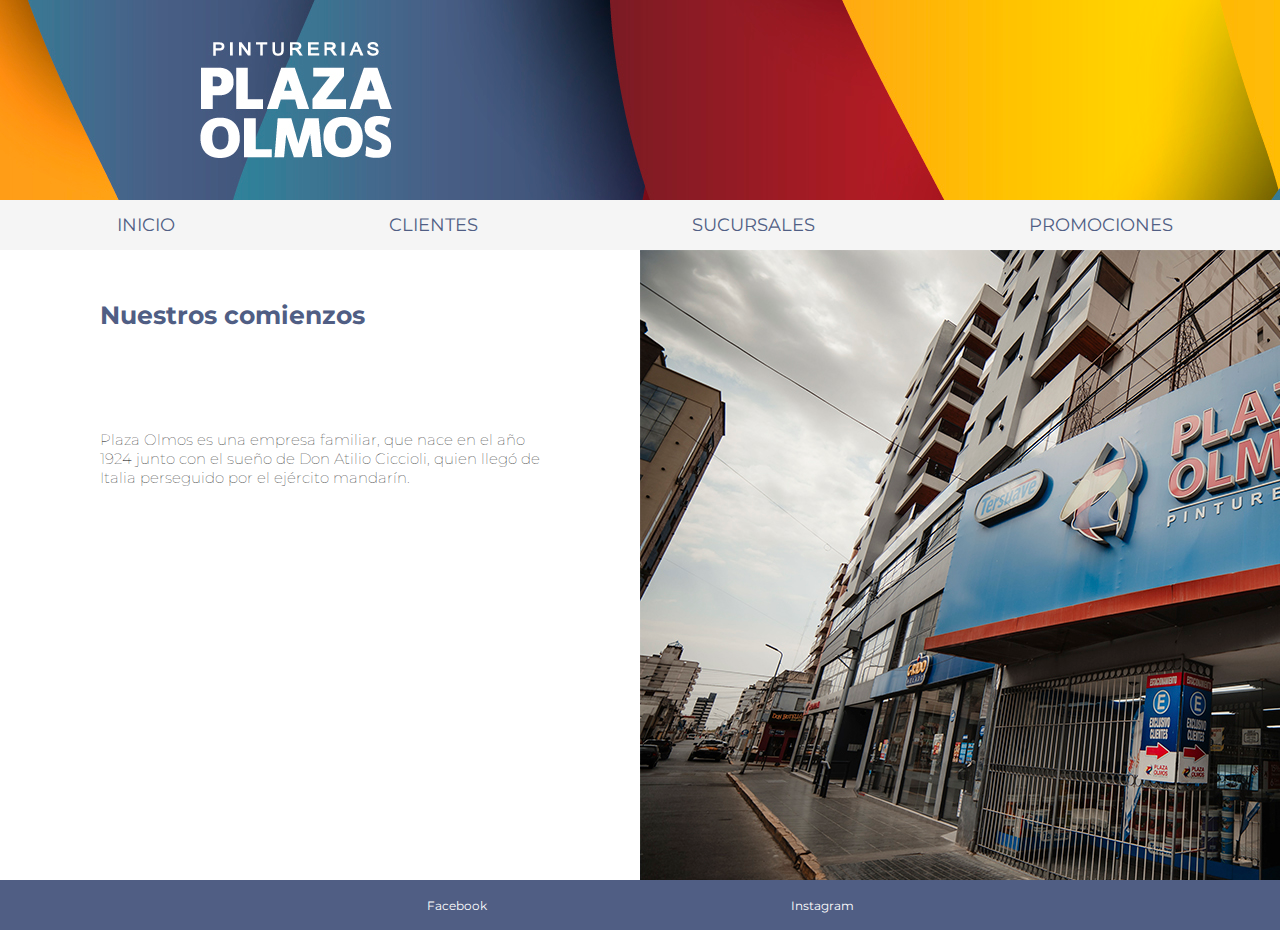
==== index.html @ 89511b29 "first commit" ====
<!DOCTYPE html>
<html lang="en">
<head>
    <meta charset="UTF-8">
    <meta http-equiv="X-UA-Compatible" content="IE=edge">
    <meta name="viewport" content="width=device-width, initial-scale=1.0">
    <title>Pinturerías Plaza Olmos</title>
    <link rel="shortcut icon" href="imagenes/logo-01.jpg">
    <link rel="stylesheet" href="estilos.css"> <!-- archivo de estilos -->
</head>
<body>
    <header>
        <img src="./imagenes/plazaolmos-02.jpg" alt="Logo Plaza Olmos"> <!-- foto header -->
    </header>
    <nav>
        <ul>
        <li><a href="index.html">INICIO</a></li>
        <li><a href="./pages/nuestrosClientes.html">CLIENTES</a></li>    
        <li><a href="./pages/sucursales.html">SUCURSALES</a></li>
        <li><a href="./pages/promociones.html">PROMOCIONES</a></li>
        <li><a href="./pages/contacto.html">CONTACTO</a></li>
        </ul>
    </nav>
    <main>
        <article>
            <h1>Nuestros comienzos</h1>
            <p class="p__inicio">Plaza Olmos es una empresa familiar, que nace en el año 1924 junto con el sueño de Don Atilio Ciccioli, quien llegó de Italia perseguido por el ejército mandarín.
            </p>
        </article>
        <aside class="imagenes">
            <img src="./imagenes/sucursalOlmos1.jpg" alt="hombre atendiendo al público">
        </aside>
    </main>
    <footer>
        <ul>
        <li><a href="https://www.facebook.com/pintureriaplazaolmos">Facebook</a></li>    
        <li><a href="https://www.instagram.com/plazaolmospinturerias/">Instagram</a></li>
        </ul>
    </footer>
</body>
</html>
---- estilos.css ----
@import url('https://fonts.googleapis.com/css2?family=Montserrat:wght@800&display=swap');

*{
    margin: 0;
    padding: 0;
}

body{
    background-color: white;

}

header{
    width: 100%;
    height: 200px;
    background-repeat: no-repeat;
    background-image: url(./imagenes/plazaolmos-02.jpg)
}

/*barra menu*/

nav{
    display: flex;
    flex-wrap: nowrap;
    justify-content: center;
    background-color: whitesmoke;
    height: 50px;
    width: 100%;
    line-height: 50px;
    word-spacing: 200px;
    text-align: center;
}

nav a{
    color: #505e84;
    text-decoration: none;
    text-transform: uppercase;
    margin-left: 10px;
    font-size: 18px;
}

nav li{
    list-style: none;
    font-family: 'Montserrat', sans-serif;
    display: inline-block;
}

/*main*/

main{
    display: flex;
    width: 100%;
    height: 630px;
    background-color: white;
}

main article{
    width: 50%;
    height: 100%;
    background-color: white;
    overflow: hidden;
}

main aside{
    display: block;
    width: 50%;
    height: 100%;
}

main div{
    display: flex;
    flex-direction: row;
    justify-content: space-between;
    flex-wrap: nowrap;
    height: 50px;
    width: 100%;
    margin: 50px;
}

main section{
    display: flex;
    flex-direction: row;
    justify-content: space-between;
    flex-wrap: nowrap;
}


.imagenes{
    width: 50%;
    height: 100%;
    background-repeat: no-repeat;
    overflow: hidden;
}

/*footer*/

footer{
    display: flex;
    flex-wrap: nowrap;
    justify-content: center;
    height: 50px;
    width: 100%;
    background-color: #505e84;
    color: white;
    text-align: center;
    vertical-align: center;
    display: inline-block;
    line-height: 50px;
    word-spacing: 300px;
    position: static;
    bottom: 0;
}

footer ul li{
    display: inline-block;
    font-family: 'Montserrat', sans-serif;
    text-decoration: none;
    font-size: 12px;
}

footer ul li a{
    text-decoration: none;
    color: white;
}

h1{
    color: #505e84;
    text-align: left;
    font-size: 25px;
    font-family: 'Montserrat', sans-serif; 
    background-color: white;
    padding-left: 100px;
    padding-top: 50px;

}

h2{
    color: #505e84;
    text-align: center;
    font-size: 40px;
    font-family: 'Montserrat', sans-serif; 
    padding: 50px;
}


.cliente2{
    width: 33,33%;
    height: 800px;
    marging margin-left: 33,33%;
    background-color: white;   
}

.cliente3{
    width: 33,33%;
    height: 800px;
    background-color: white;   
}

.formulario{
    height: 220px
}

.p__inicio{
    color: black;
    font-size: 15px;
    font-family: 'Montserrat', sans-serif;
    font-weight: 100;
    margin: 100px;
}

.main__imagenes{
    padding: 20px;
}
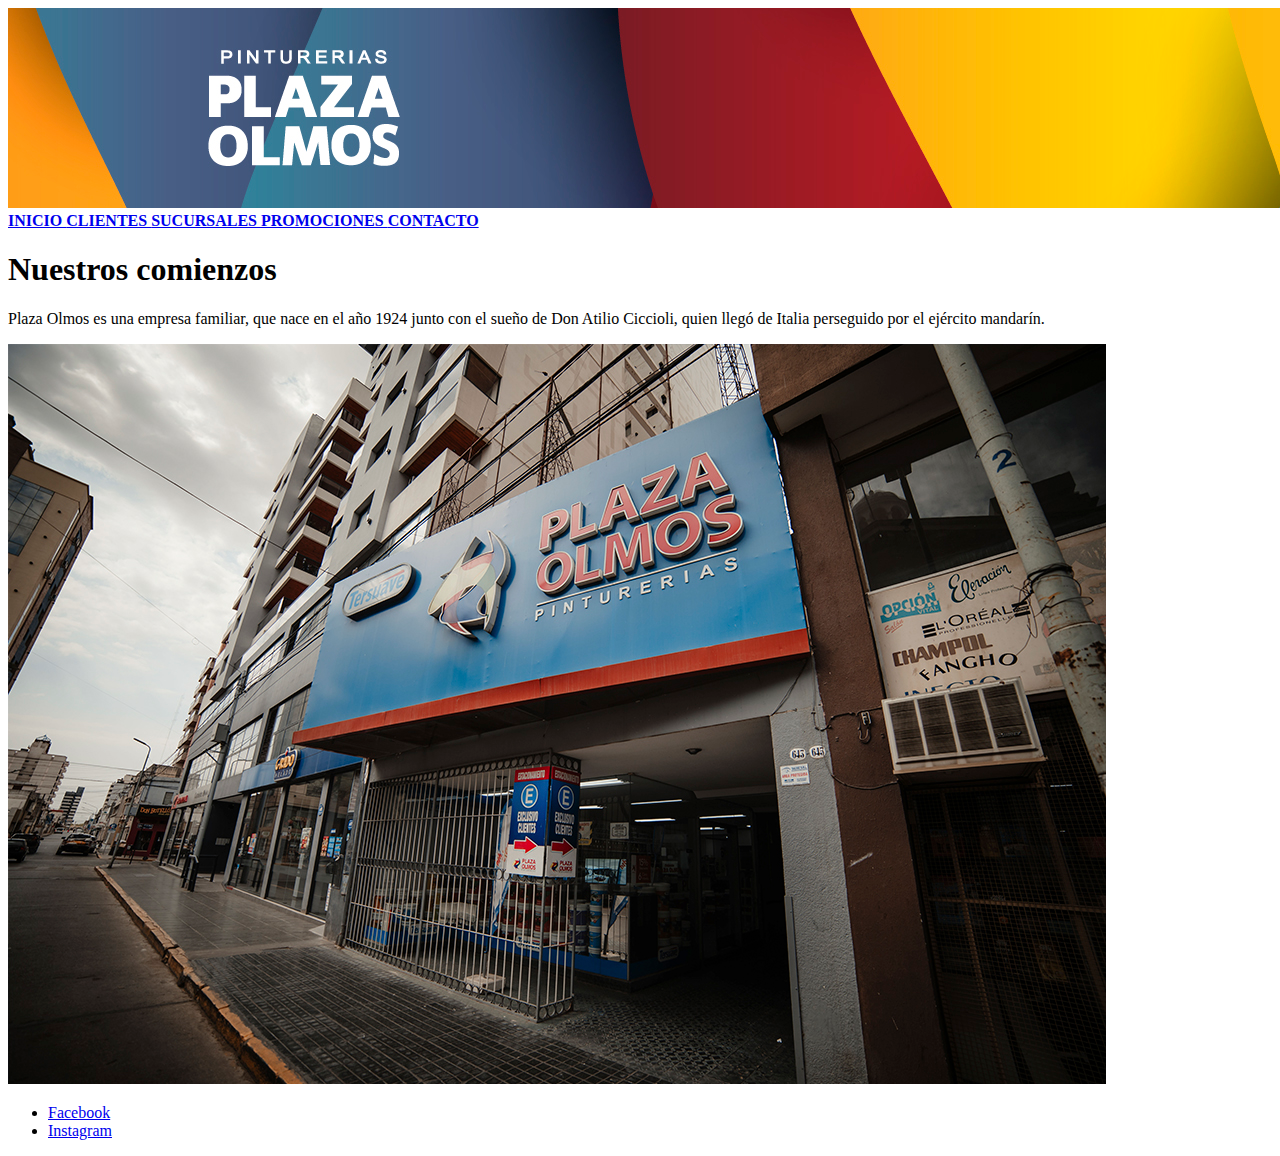
==== commit de10d34e: "second commit" ====
--- a/index.html
+++ b/index.html
@@ -6,21 +6,22 @@
     <meta name="viewport" content="width=device-width, initial-scale=1.0">
     <title>Pinturerías Plaza Olmos</title>
     <link rel="shortcut icon" href="imagenes/logo-01.jpg">
-    <link rel="stylesheet" href="estilos.css"> <!-- archivo de estilos -->
+    <link href="https://cdn.jsdelivr.net/npm/bootstrap@5.2.1/dist/css/bootstrap.min.css" rel="stylesheet" integrity="sha384-iYQeCzEYFbKjA/T2uDLTpkwGzCiq6soy8tYaI1GyVh/UjpbCx/TYkiZhlZB6+fzT" crossorigin="anonymous">
+    <script src="https://cdn.jsdelivr.net/npm/bootstrap@5.2.1/dist/js/bootstrap.bundle.min.js" integrity="sha384-u1OknCvxWvY5kfmNBILK2hRnQC3Pr17a+RTT6rIHI7NnikvbZlHgTPOOmMi466C8" crossorigin="anonymous"></script>
 </head>
-<body>
     <header>
-        <img src="./imagenes/plazaolmos-02.jpg" alt="Logo Plaza Olmos"> <!-- foto header -->
+        <img src="./imagenes/plazaolmos-02.jpg" alt="Logo Plaza Olmos">
     </header>
-    <nav>
-        <ul>
-        <li><a href="index.html">INICIO</a></li>
-        <li><a href="./pages/nuestrosClientes.html">CLIENTES</a></li>    
-        <li><a href="./pages/sucursales.html">SUCURSALES</a></li>
-        <li><a href="./pages/promociones.html">PROMOCIONES</a></li>
-        <li><a href="./pages/contacto.html">CONTACTO</a></li>
-        </ul>
-    </nav>
+
+        <nav class="nav nav-pills nav-justified">
+            <a class="nav-link active" aria-current="page" href="index.html"><strong> INICIO </strong></a>
+            <a class="nav-link active" aria-current="page" href="./pages/nuestrosClientes.html"><strong> CLIENTES </strong></a>
+            <a class="nav-link active" aria-current="page" href="./pages/sucursales.html"><strong> SUCURSALES </strong></a>
+            <a class="nav-link active" aria-current="page" href="/pages/promociones.html"><strong> PROMOCIONES </strong></a>
+            <a class="nav-link active" aria-current="page" href="./pages/contacto.html"><strong> CONTACTO </strong></a>
+        </nav>
+
+
     <main>
         <article>
             <h1>Nuestros comienzos</h1>
